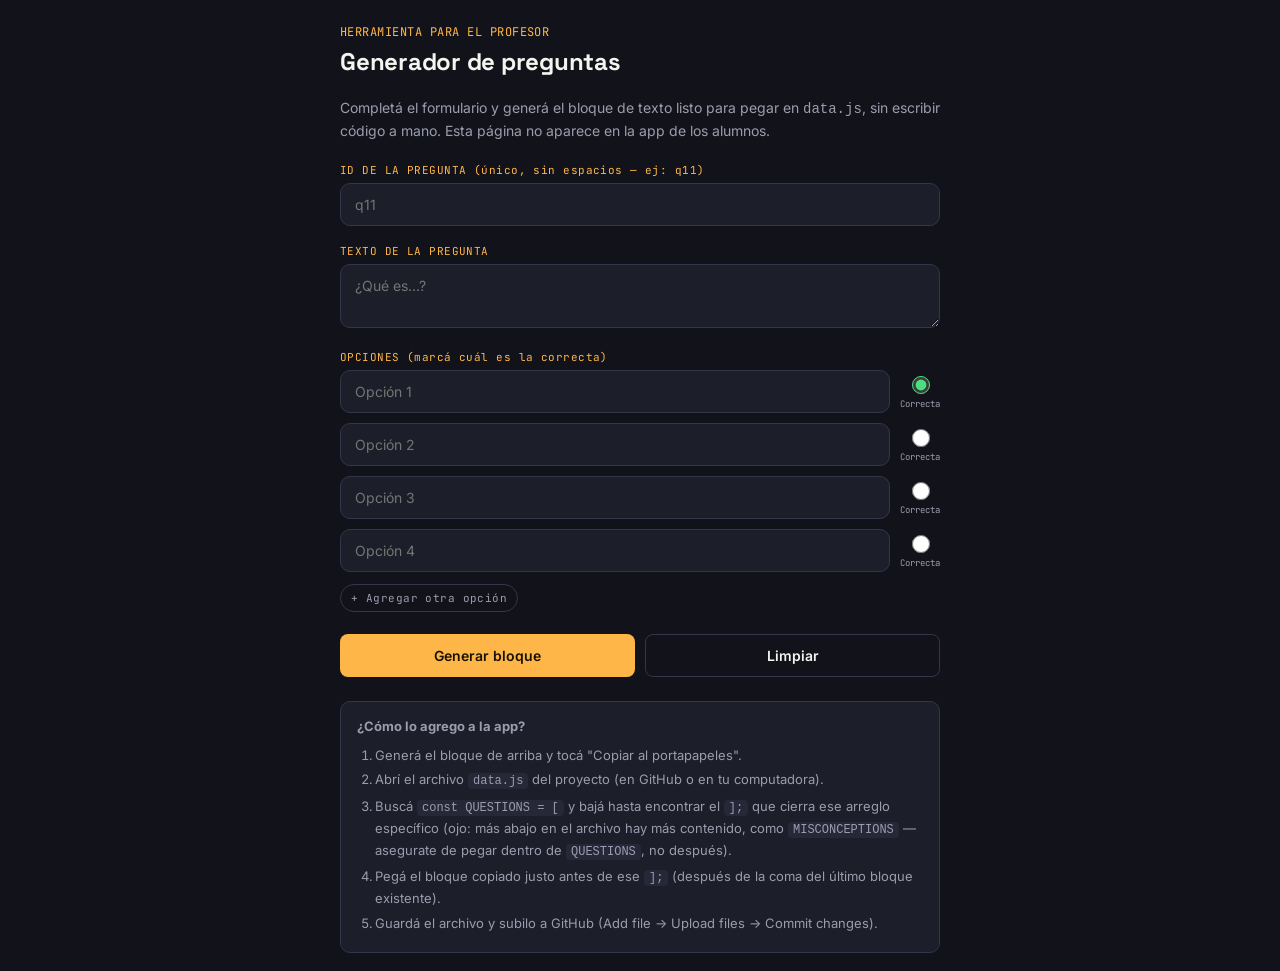
==== generador.html @ 53238120 "Add files via upload" ====
<!DOCTYPE html>
<html lang="es">
<head>
<meta charset="UTF-8" />
<meta name="viewport" content="width=device-width, initial-scale=1.0, viewport-fit=cover" />
<title>Generador de preguntas — Integración de Sistemas</title>
<meta name="robots" content="noindex, nofollow" />

<link rel="preconnect" href="https://fonts.googleapis.com" />
<link rel="preconnect" href="https://fonts.gstatic.com" crossorigin />
<link href="https://fonts.googleapis.com/css2?family=Space+Grotesk:wght@500;700&family=Inter:wght@400;500;600&family=JetBrains+Mono:wght@500;700&display=swap" rel="stylesheet" />
<link rel="stylesheet" href="style.css" />

<style>
  /* Estilos propios de esta herramienta (no afectan a la app de alumnos) */
  .gen-shell {
    max-width: 640px;
    margin: 0 auto;
    min-height: 100vh;
    padding: 24px 20px calc(24px + env(safe-area-inset-bottom));
  }

  .gen-field {
    margin-bottom: 18px;
  }

  .gen-label {
    display: block;
    font-family: var(--font-mono);
    font-size: 11px;
    color: var(--amber);
    letter-spacing: 0.04em;
    margin-bottom: 6px;
  }

  .gen-input,
  .gen-textarea {
    width: 100%;
    background: var(--surface);
    border: 1px solid var(--line);
    border-radius: 10px;
    color: var(--text);
    font-family: var(--font-body);
    font-size: 14px;
    padding: 12px 14px;
  }

  .gen-textarea {
    min-height: 64px;
    resize: vertical;
  }

  .gen-input:focus,
  .gen-textarea:focus {
    outline: 2px solid var(--amber);
    outline-offset: 1px;
  }

  .gen-option-row {
    display: flex;
    align-items: center;
    gap: 10px;
    margin-bottom: 10px;
  }

  .gen-option-row .gen-input { flex: 1; margin: 0; }

  .gen-correct-label {
    display: flex;
    flex-direction: column;
    align-items: center;
    gap: 4px;
    flex-shrink: 0;
    font-family: var(--font-mono);
    font-size: 9px;
    color: var(--muted);
    cursor: pointer;
  }

  .gen-correct-label input { accent-color: var(--green); width: 18px; height: 18px; }

  .gen-actions {
    display: flex;
    gap: 10px;
    margin: 22px 0;
  }

  .gen-actions .btn { flex: 1; }

  .gen-output-wrap {
    display: none;
    margin-top: 8px;
  }

  .gen-output-wrap.visible { display: block; }

  .gen-output {
    width: 100%;
    min-height: 220px;
    background: var(--surface);
    border: 1px solid var(--amber);
    border-radius: 10px;
    color: var(--text);
    font-family: var(--font-mono);
    font-size: 12.5px;
    line-height: 1.6;
    padding: 14px;
    white-space: pre;
    overflow-x: auto;
  }

  .gen-copy-btn {
    margin-top: 10px;
    width: 100%;
  }

  .gen-error {
    color: var(--red);
    font-size: 12.5px;
    margin: -10px 0 16px;
    display: none;
  }

  .gen-error.visible { display: block; }

  .gen-instructions {
    background: var(--surface);
    border: 1px solid var(--line);
    border-radius: 10px;
    padding: 14px 16px;
    margin-top: 24px;
    font-size: 13px;
    color: var(--muted);
    line-height: 1.6;
  }

  .gen-instructions ol { margin: 8px 0 0; padding-left: 18px; }
  .gen-instructions li { margin-bottom: 4px; }
  .gen-instructions code {
    background: var(--surface-2);
    padding: 1px 5px;
    border-radius: 4px;
    font-size: 12px;
  }
</style>
</head>
<body>

<div class="gen-shell">
  <p class="panel__eyebrow mono">HERRAMIENTA PARA EL PROFESOR</p>
  <h1 class="panel__title">Generador de preguntas</h1>
  <p class="panel__lead panel__lead--left">
    Completá el formulario y generá el bloque de texto listo para pegar en <code>data.js</code>, sin escribir código a mano. Esta página no aparece en la app de los alumnos.
  </p>

  <form id="question-form">
    <div class="gen-field">
      <label class="gen-label" for="q-id">ID DE LA PREGUNTA (único, sin espacios — ej: q11)</label>
      <input class="gen-input" id="q-id" type="text" placeholder="q11" autocomplete="off" />
    </div>

    <div class="gen-field">
      <label class="gen-label" for="q-text">TEXTO DE LA PREGUNTA</label>
      <textarea class="gen-textarea" id="q-text" placeholder="¿Qué es...?"></textarea>
    </div>

    <div class="gen-field">
      <label class="gen-label">OPCIONES (marcá cuál es la correcta)</label>
      <div id="options-container">
        <div class="gen-option-row">
          <input class="gen-input" type="text" placeholder="Opción 1" data-option />
          <label class="gen-correct-label"><input type="radio" name="correct" value="0" checked />Correcta</label>
        </div>
        <div class="gen-option-row">
          <input class="gen-input" type="text" placeholder="Opción 2" data-option />
          <label class="gen-correct-label"><input type="radio" name="correct" value="1" />Correcta</label>
        </div>
        <div class="gen-option-row">
          <input class="gen-input" type="text" placeholder="Opción 3" data-option />
          <label class="gen-correct-label"><input type="radio" name="correct" value="2" />Correcta</label>
        </div>
        <div class="gen-option-row">
          <input class="gen-input" type="text" placeholder="Opción 4" data-option />
          <label class="gen-correct-label"><input type="radio" name="correct" value="3" />Correcta</label>
        </div>
      </div>
      <button type="button" id="btn-add-option" class="btn-toggle-all mono">+ Agregar otra opción</button>
    </div>

    <p class="gen-error" id="gen-error"></p>

    <div class="gen-actions">
      <button type="button" id="btn-generate" class="btn btn--primary">Generar bloque</button>
      <button type="button" id="btn-clear" class="btn btn--ghost">Limpiar</button>
    </div>
  </form>

  <div class="gen-output-wrap" id="output-wrap">
    <label class="gen-label">BLOQUE GENERADO — copialo y pegalo en data.js</label>
    <pre class="gen-output" id="gen-output"></pre>
    <button type="button" id="btn-copy" class="btn btn--primary gen-copy-btn">📋 Copiar al portapapeles</button>
  </div>

  <div class="gen-instructions">
    <strong>¿Cómo lo agrego a la app?</strong>
    <ol>
      <li>Generá el bloque de arriba y tocá "Copiar al portapapeles".</li>
      <li>Abrí el archivo <code>data.js</code> del proyecto (en GitHub o en tu computadora).</li>
      <li>Buscá <code>const QUESTIONS = [</code> y bajá hasta encontrar el <code>];</code> que cierra ese arreglo específico (ojo: más abajo en el archivo hay más contenido, como <code>MISCONCEPTIONS</code> — asegurate de pegar dentro de <code>QUESTIONS</code>, no después).</li>
      <li>Pegá el bloque copiado justo antes de ese <code>];</code> (después de la coma del último bloque existente).</li>
      <li>Guardá el archivo y subilo a GitHub (Add file → Upload files → Commit changes).</li>
    </ol>
  </div>
</div>

<script>
(() => {
  const idInput = document.getElementById('q-id');
  const textInput = document.getElementById('q-text');
  const optionsContainer = document.getElementById('options-container');
  const btnAddOption = document.getElementById('btn-add-option');
  const btnGenerate = document.getElementById('btn-generate');
  const btnClear = document.getElementById('btn-clear');
  const btnCopy = document.getElementById('btn-copy');
  const errorEl = document.getElementById('gen-error');
  const outputWrap = document.getElementById('output-wrap');
  const outputEl = document.getElementById('gen-output');

  const MAX_OPTIONS = 6;

  function escapeForJs(str) {
    return str.replace(/\\/g, '\\\\').replace(/'/g, "\\'");
  }

  function slugifyId(str) {
    return str
      .trim()
      .toLowerCase()
      .replace(/[^a-z0-9]+/g, '-')
      .replace(/(^-|-$)/g, '');
  }

  function addOptionRow() {
    const rows = optionsContainer.querySelectorAll('.gen-option-row');
    if (rows.length >= MAX_OPTIONS) return;
    const index = rows.length;
    const row = document.createElement('div');
    row.className = 'gen-option-row';
    row.innerHTML = `
      <input class="gen-input" type="text" placeholder="Opción ${index + 1}" data-option />
      <label class="gen-correct-label"><input type="radio" name="correct" value="${index}" />Correcta</label>
    `;
    optionsContainer.appendChild(row);
    if (optionsContainer.querySelectorAll('.gen-option-row').length >= MAX_OPTIONS) {
      btnAddOption.disabled = true;
      btnAddOption.textContent = 'Máximo de opciones alcanzado';
    }
  }

  btnAddOption.addEventListener('click', addOptionRow);

  function showError(msg) {
    errorEl.textContent = msg;
    errorEl.classList.add('visible');
    outputWrap.classList.remove('visible');
  }

  function clearError() {
    errorEl.classList.remove('visible');
  }

  function generate() {
    clearError();

    const rawId = idInput.value.trim();
    const text = textInput.value.trim();
    const optionInputs = [...optionsContainer.querySelectorAll('[data-option]')];
    const options = optionInputs.map((el) => el.value.trim());
    const correctRadio = optionsContainer.querySelector('input[name="correct"]:checked');

    if (!rawId) {
      showError('Falta el ID de la pregunta (ej: q11).');
      return;
    }
    if (!/^[a-zA-Z0-9_-]+$/.test(rawId)) {
      showError('El ID solo puede tener letras, números, guiones y guiones bajos, sin espacios.');
      return;
    }
    if (!text) {
      showError('Falta el texto de la pregunta.');
      return;
    }
    if (options.some((o) => !o)) {
      showError('Completá el texto de todas las opciones (o borrá las que no vayas a usar).');
      return;
    }
    if (options.length < 2) {
      showError('Necesitás al menos 2 opciones.');
      return;
    }
    if (!correctRadio) {
      showError('Marcá cuál opción es la correcta.');
      return;
    }

    const correctIndex = parseInt(correctRadio.value, 10);
    const id = slugifyId(rawId) || rawId;

    const optionsBlock = options.map((o) => `      '${escapeForJs(o)}',`).join('\n');

    const block =
      `  {\n` +
      `    id: '${escapeForJs(id)}',\n` +
      `    text: '${escapeForJs(text)}',\n` +
      `    options: [\n${optionsBlock}\n    ],\n` +
      `    correctIndex: ${correctIndex},\n` +
      `  },`;

    outputEl.textContent = block;
    outputWrap.classList.add('visible');
    if (outputWrap.scrollIntoView) outputWrap.scrollIntoView({ block: 'nearest', behavior: 'smooth' });
  }

  btnGenerate.addEventListener('click', generate);

  btnClear.addEventListener('click', () => {
    idInput.value = '';
    textInput.value = '';
    optionsContainer.querySelectorAll('[data-option]').forEach((el) => (el.value = ''));
    const firstRadio = optionsContainer.querySelector('input[name="correct"]');
    if (firstRadio) firstRadio.checked = true;
    clearError();
    outputWrap.classList.remove('visible');
    idInput.focus();
  });

  btnCopy.addEventListener('click', async () => {
    try {
      await navigator.clipboard.writeText(outputEl.textContent);
      btnCopy.textContent = '✅ ¡Copiado!';
    } catch (e) {
      // Si el navegador bloquea el portapapeles, seleccionamos el texto para copiar manual
      const range = document.createRange();
      range.selectNodeContents(outputEl);
      const sel = window.getSelection();
      sel.removeAllRanges();
      sel.addRange(range);
      btnCopy.textContent = '⚠️ Seleccioná y copiá con Ctrl+C';
    }
    setTimeout(() => {
      btnCopy.textContent = '📋 Copiar al portapapeles';
    }, 2200);
  });
})();
</script>
</body>
</html>
---- style.css ----
:root {
  --bg: #12131A;
  --surface: #1C1E29;
  --surface-2: #262838;
  --line: #33354A;
  --text: #F5F5F0;
  --muted: #9B9DAE;
  --amber: #FFB648;
  --green: #4ADE80;
  --red: #F87171;
  --teal: #5EEAD4;

  --font-scale: 1;

  --font-display: 'Space Grotesk', sans-serif;
  --font-body: 'Inter', sans-serif;
  --font-mono: 'JetBrains Mono', monospace;
}

/* Tema claro */
[data-theme="light"] {
  --bg: #FAFAF7;
  --surface: #FFFFFF;
  --surface-2: #F0F0EC;
  --line: #DBDBD4;
  --text: #1A1B22;
  --muted: #64656F;
  --amber: #B4530A;
  --green: #157F3C;
  --red: #C42A2A;
  --teal: #0C7A6E;
}

/* Alto contraste: negro/blanco puros + acentos muy saturados, pensado para
   máxima legibilidad (WCAG AAA). Se sacrifica la jerarquía sutil de grises
   a favor del contraste. */
[data-theme="contrast"] {
  --bg: #000000;
  --surface: #000000;
  --surface-2: #1A1A1A;
  --line: #FFFFFF;
  --text: #FFFFFF;
  --muted: #FFFFFF;
  --amber: #FFD60A;
  --green: #3CFF3C;
  --red: #FF3B3B;
  --teal: #00F0FF;
}

* { box-sizing: border-box; }

html, body {
  margin: 0;
  padding: 0;
  background: var(--bg);
  color: var(--text);
  font-family: var(--font-body);
  height: 100%;
}

.mono { font-family: var(--font-mono); letter-spacing: 0.04em; }

.app-shell {
  max-width: 560px;
  margin: 0 auto;
  min-height: 100vh;
  display: flex;
  flex-direction: column;
}

.topbar {
  display: flex;
  align-items: center;
  justify-content: space-between;
  gap: 8px;
  padding: 20px 20px 12px;
}

.topbar__brand {
  display: flex;
  align-items: center;
  gap: 8px;
}

.topbar__mark { color: var(--amber); font-size: calc(14px * var(--font-scale, 1)); }

.topbar__actions {
  display: flex;
  align-items: center;
  gap: 6px;
}

/* Buscador global */
.search-overlay {
  position: fixed;
  inset: 0;
  z-index: 100;
  background: var(--bg);
  display: flex;
  flex-direction: column;
  padding: 20px 20px calc(20px + env(safe-area-inset-bottom));
}

.search-overlay[hidden] { display: none; }

.search-overlay__header {
  display: flex;
  align-items: center;
  gap: 10px;
  margin-bottom: 18px;
  flex-shrink: 0;
}

.search-overlay__header .search {
  flex: 1;
  margin-bottom: 0;
}

.search-results {
  flex: 1;
  overflow-y: auto;
  display: flex;
  flex-direction: column;
  gap: 20px;
}

.search-group__label {
  color: var(--amber);
  font-size: 11px;
  margin: 0 0 8px;
}

.search-result {
  display: block;
  width: 100%;
  text-align: left;
  background: var(--surface);
  border: 1px solid var(--line);
  border-radius: 10px;
  padding: 12px 14px;
  cursor: pointer;
  margin-bottom: 8px;
  font-family: var(--font-body);
}

.search-result:hover {
  border-color: var(--amber);
}

.search-result__title {
  font-weight: 700;
  font-size: 14px;
  color: var(--text);
  margin: 0 0 4px;
}

.search-result__snippet {
  color: var(--muted);
  font-size: 12.5px;
  line-height: 1.5;
  margin: 0;
}

.search-empty,
.search-hint {
  color: var(--muted);
  text-align: center;
  padding: 40px 0;
  font-size: 13px;
}

.icon-btn {
  flex-shrink: 0;
  background: transparent;
  border: 1px solid var(--line);
  color: var(--muted);
  font-family: var(--font-body);
  font-weight: 700;
  font-size: 12px;
  padding: 6px 10px;
  border-radius: 999px;
  cursor: pointer;
}

.icon-btn:hover,
.icon-btn[aria-expanded="true"] {
  border-color: var(--amber);
  color: var(--amber);
}

.settings-panel {
  display: flex;
  flex-wrap: wrap;
  gap: 6px;
  padding: 0 20px 14px;
}

.settings-panel__btn {
  flex: 1;
  min-width: 70px;
  background: var(--surface);
  border: 1px solid var(--line);
  color: var(--muted);
  font-family: var(--font-body);
  font-weight: 600;
  font-size: 12px;
  padding: 8px 6px;
  border-radius: 8px;
  cursor: pointer;
}

.settings-panel__btn[aria-pressed="true"] {
  background: var(--amber);
  border-color: var(--amber);
  color: #1A1200;
}

.topbar__title {
  font-family: var(--font-display);
  font-weight: 700;
  font-size: calc(15px * var(--font-scale, 1));
  letter-spacing: -0.01em;
}

.view {
  flex: 1;
  overflow-y: auto;
  padding: 4px 20px 20px;
}

.panel { animation: rise 0.2s ease; }

@keyframes rise {
  from { opacity: 0; transform: translateY(6px); }
  to { opacity: 1; transform: translateY(0); }
}

.panel--center { text-align: center; padding-top: 12vh; }

.panel__row {
  display: flex;
  align-items: flex-start;
  justify-content: space-between;
  gap: 12px;
}

.btn-toggle-all {
  flex-shrink: 0;
  background: transparent;
  border: 1px solid var(--line);
  color: var(--muted);
  font-size: calc(11px * var(--font-scale, 1));
  padding: 6px 10px;
  border-radius: 999px;
  cursor: pointer;
  margin-top: 2px;
}

.btn-toggle-all:hover {
  border-color: var(--amber);
  color: var(--amber);
}

.btn-print {
  display: inline-flex;
  align-items: center;
  gap: 6px;
  background: transparent;
  border: 1px solid var(--line);
  color: var(--muted);
  font-size: calc(11px * var(--font-scale, 1));
  padding: 8px 14px;
  border-radius: 999px;
  cursor: pointer;
  margin: -8px 0 18px;
}

.btn-print:hover {
  border-color: var(--amber);
  color: var(--amber);
}

.best-score {
  color: var(--muted);
  font-size: calc(12px * var(--font-scale, 1));
  margin: -12px 0 20px;
}

.best-score strong {
  color: var(--amber);
}

/* Pregunta del día */
.daily {
  background: var(--surface);
  border: 1px solid var(--amber);
  border-radius: 12px;
  padding: 16px;
  margin-bottom: 18px;
}

.daily__eyebrow {
  color: var(--amber);
  font-size: calc(11px * var(--font-scale, 1));
  margin: 0 0 10px;
}

.daily__text {
  font-family: var(--font-display);
  font-weight: 700;
  font-size: calc(16px * var(--font-scale, 1));
  line-height: 1.4;
  margin: 0 0 14px;
}

.daily__options {
  margin: 0;
}

.daily__options .option {
  padding: 10px 14px;
  font-size: calc(13.5px * var(--font-scale, 1));
}

.daily__feedback {
  margin: 12px 0 0;
  font-size: calc(11.5px * var(--font-scale, 1));
}

.daily__feedback.is-correct { color: var(--green); }
.daily__feedback.is-incorrect { color: var(--red); }

.option--disabled {
  cursor: default;
}

.option--correct {
  border-color: var(--green) !important;
}

.option--correct .option__bubble {
  border-color: var(--green) !important;
  background: var(--green) !important;
}

.option--incorrect {
  border-color: var(--red) !important;
}

.option--incorrect .option__bubble {
  border-color: var(--red) !important;
  background: var(--red) !important;
}

mark {
  background: rgba(255, 182, 72, 0.28);
  color: inherit;
  border-radius: 3px;
  padding: 0 1px;
}

.panel__eyebrow {
  color: var(--amber);
  font-size: calc(12px * var(--font-scale, 1));
  margin: 0 0 6px;
}

.panel__title {
  font-family: var(--font-display);
  font-weight: 700;
  font-size: calc(24px * var(--font-scale, 1));
  margin: 0 0 20px;
  letter-spacing: -0.01em;
}

.panel__title:focus {
  outline: none;
}

.panel__lead {
  color: var(--muted);
  font-size: calc(14px * var(--font-scale, 1));
  line-height: 1.6;
  max-width: 40ch;
  margin: 0 auto 24px;
}

.panel__lead--left {
  text-align: left;
  max-width: none;
  margin: 0 0 20px;
}

/* Acordeón (apuntes y casos) */
.accordion {
  list-style: none;
  margin: 0;
  padding: 0;
  display: flex;
  flex-direction: column;
  gap: 8px;
}

.accordion__item {
  background: var(--surface);
  border: 1px solid var(--line);
  border-radius: 10px;
  overflow: hidden;
}

.notes-progress {
  color: var(--muted);
  font-size: calc(12px * var(--font-scale, 1));
  margin: -12px 0 16px;
}

.section-divider {
  border-top: 1px solid var(--line);
  margin: 28px 0 20px;
}

.section-title {
  font-family: var(--font-display);
  font-weight: 700;
  font-size: calc(18px * var(--font-scale, 1));
  margin: 0 0 10px;
  color: var(--text);
  letter-spacing: -0.01em;
}

.accordion__toggle {
  flex: 1;
  display: flex;
  align-items: center;
  justify-content: space-between;
  gap: 12px;
  background: transparent;
  border: none;
  color: inherit;
  font: inherit;
  text-align: left;
  padding: 0;
  cursor: pointer;
  min-width: 0;
}

.note-check {
  flex-shrink: 0;
  width: 22px;
  height: 22px;
  border-radius: 6px;
  border: 2px solid var(--muted);
  background: transparent;
  cursor: pointer;
  display: flex;
  align-items: center;
  justify-content: center;
  padding: 0;
  color: transparent;
  font-size: calc(13px * var(--font-scale, 1));
  line-height: 1;
}

.note-check:hover {
  border-color: var(--amber);
}

.note-check[aria-checked="true"] {
  background: var(--green);
  border-color: var(--green);
  color: var(--bg);
}

.note-check[aria-checked="true"]::before {
  content: '✓';
}

.accordion__item--read .accordion__title {
  color: var(--muted);
}

.accordion__head {
  width: 100%;
  display: flex;
  align-items: center;
  justify-content: space-between;
  gap: 12px;
  background: transparent;
  border: none;
  color: var(--text);
  font-family: var(--font-body);
  font-weight: 600;
  font-size: calc(14.5px * var(--font-scale, 1));
  text-align: left;
  padding: 14px 16px;
  cursor: pointer;
}

.accordion__chevron {
  color: var(--muted);
  transition: transform 0.18s ease;
  flex-shrink: 0;
}

.accordion__head[aria-expanded="true"] .accordion__chevron {
  transform: rotate(180deg);
  color: var(--amber);
}

.accordion__body {
  padding: 0 16px 16px;
  color: var(--text);
  font-size: calc(14px * var(--font-scale, 1));
  line-height: 1.6;
}

.accordion__body p { margin: 0; }

.note-resource {
  display: inline-flex;
  align-items: center;
  gap: 6px;
  margin-top: 14px;
  padding: 8px 14px;
  background: var(--surface-2);
  border: 1px solid var(--line);
  border-radius: 999px;
  color: var(--amber);
  font-size: 12px;
  font-weight: 600;
  text-decoration: none;
}

.note-resource:hover {
  border-color: var(--amber);
}

.case__scenario {
  margin: 0 0 14px;
}

.case__label {
  color: var(--amber);
  font-size: calc(11px * var(--font-scale, 1));
  margin: 0 0 8px;
}

.case__questions {
  margin: 0;
  padding-left: 18px;
  display: flex;
  flex-direction: column;
  gap: 8px;
}

.case__questions li {
  line-height: 1.55;
}

.weekly-case {
  background: var(--surface);
  border: 1px solid var(--amber);
  border-radius: 12px;
  padding: 18px 16px;
  margin-bottom: 20px;
}

.weekly-case__eyebrow {
  color: var(--amber);
  font-size: calc(11px * var(--font-scale, 1));
  margin: 0 0 8px;
}

.weekly-case__title {
  font-family: var(--font-display);
  font-weight: 700;
  font-size: calc(17px * var(--font-scale, 1));
  margin: 0 0 12px;
  letter-spacing: -0.01em;
}

.weekly-case__scenario {
  margin: 0 0 14px;
  color: var(--text);
  font-size: calc(14px * var(--font-scale, 1));
  line-height: 1.6;
}

.case__answer-toggle {
  display: inline-flex;
  align-items: center;
  gap: 6px;
  background: transparent;
  border: 1px dashed var(--line);
  color: var(--amber);
  font-size: calc(11.5px * var(--font-scale, 1));
  padding: 8px 14px;
  border-radius: 999px;
  cursor: pointer;
  margin-top: 16px;
}

.case__answer-toggle:hover {
  border-color: var(--amber);
}

.case__answer {
  margin-top: 14px;
  padding: 14px 16px;
  background: var(--surface-2);
  border-left: 3px solid var(--amber);
  border-radius: 0 8px 8px 0;
}

.case__answer-text {
  margin: 0;
  color: var(--text);
  line-height: 1.6;
}

.case__label--teacher {
  color: var(--teal);
}

.case__tips {
  margin-top: 14px;
  padding: 14px 16px;
  background: var(--surface-2);
  border-left: 3px solid var(--teal);
  border-radius: 0 8px 8px 0;
}

.case__tips-list {
  margin: 0;
  padding-left: 18px;
  display: flex;
  flex-direction: column;
  gap: 8px;
  color: var(--text);
  font-size: calc(13.5px * var(--font-scale, 1));
  line-height: 1.55;
}

/* Glosario */
.mode-toggle {
  display: flex;
  gap: 6px;
  background: var(--surface);
  border: 1px solid var(--line);
  border-radius: 999px;
  padding: 4px;
  margin-bottom: 18px;
}

.mode-toggle__btn {
  flex: 1;
  background: transparent;
  border: none;
  color: var(--muted);
  font-family: var(--font-body);
  font-weight: 600;
  font-size: calc(13px * var(--font-scale, 1));
  padding: 8px 12px;
  border-radius: 999px;
  cursor: pointer;
}

.mode-toggle__btn[aria-selected="true"] {
  background: var(--amber);
  color: #1A1200;
}

/* Tarjetas de repaso (flashcards) */
.flash {
  display: flex;
  flex-direction: column;
  align-items: center;
}

.flash__counter {
  color: var(--muted);
  font-size: calc(12px * var(--font-scale, 1));
  margin: 0 0 14px;
}

.flash-card {
  width: 100%;
  height: 260px;
  perspective: 1200px;
  cursor: pointer;
  margin-bottom: 20px;
}

.flash-card:focus-visible .flash-card__inner {
  outline: 2px solid var(--amber);
  outline-offset: 3px;
}

.flash-card__inner {
  position: relative;
  width: 100%;
  height: 100%;
  border-radius: 16px;
  transition: transform 0.5s;
  transform-style: preserve-3d;
}

.flash-card.is-flipped .flash-card__inner {
  transform: rotateY(180deg);
}

.flash-card__face {
  position: absolute;
  inset: 0;
  display: flex;
  flex-direction: column;
  align-items: center;
  justify-content: center;
  text-align: center;
  padding: 24px;
  border-radius: 16px;
  background: var(--surface);
  border: 1px solid var(--line);
  backface-visibility: hidden;
}

.flash-card__face--back {
  transform: rotateY(180deg);
  background: var(--surface-2);
  border-color: var(--amber);
}

.flash-card__eyebrow {
  color: var(--amber);
  font-size: calc(11px * var(--font-scale, 1));
  margin: 0 0 14px;
}

.flash-card__term {
  font-family: var(--font-display);
  font-weight: 700;
  font-size: calc(22px * var(--font-scale, 1));
  color: var(--text);
  margin: 0;
  line-height: 1.3;
}

.flash-card__def {
  font-size: calc(15px * var(--font-scale, 1));
  color: var(--text);
  line-height: 1.55;
  margin: 0;
}

.flash-card__hint {
  color: var(--muted);
  font-size: calc(10.5px * var(--font-scale, 1));
  margin: 18px 0 0;
}

.flash-nav {
  display: flex;
  align-items: center;
  gap: 8px;
  width: 100%;
}

.flash-nav .btn {
  flex: 1;
}

.search {
  width: 100%;
  background: var(--surface);
  border: 1px solid var(--line);
  border-radius: 10px;
  color: var(--text);
  font-family: var(--font-body);
  font-size: calc(14px * var(--font-scale, 1));
  padding: 12px 14px;
  margin-bottom: 16px;
}

.search:focus-visible {
  outline: 2px solid var(--amber);
  outline-offset: 1px;
}

.search::placeholder { color: var(--muted); }

.glossary-list {
  list-style: none;
  margin: 0;
  padding: 0;
  display: flex;
  flex-direction: column;
  gap: 10px;
}

.glossary-item {
  background: var(--surface);
  border: 1px solid var(--line);
  border-radius: 10px;
  padding: 12px 16px;
}

.glossary-item__term {
  font-family: var(--font-display);
  font-weight: 700;
  color: var(--amber);
  font-size: calc(14px * var(--font-scale, 1));
  margin: 0 0 4px;
}

.glossary-item__def {
  color: var(--text);
  font-size: calc(13.5px * var(--font-scale, 1));
  line-height: 1.55;
  margin: 0;
}

.glossary-empty {
  color: var(--muted);
  font-size: calc(13.5px * var(--font-scale, 1));
  text-align: center;
  padding: 24px 0;
}

/* Cuestionario */
.quiz-mode-buttons {
  display: flex;
  flex-direction: column;
  gap: 10px;
  margin-bottom: 16px;
}

.quiz-mode-hint {
  color: var(--muted);
  font-size: calc(11px * var(--font-scale, 1));
  line-height: 1.6;
}

.question__meta {
  display: flex;
  align-items: baseline;
  justify-content: space-between;
  gap: 12px;
  margin-bottom: 10px;
}

.quiz-timer {
  color: var(--muted);
  font-size: calc(13px * var(--font-scale, 1));
  font-weight: 700;
}

.quiz-timer--warning {
  color: var(--red);
  animation: pulse 1s ease-in-out infinite;
}

@keyframes pulse {
  0%, 100% { opacity: 1; }
  50% { opacity: 0.5; }
}

.track {
  height: 3px;
  background: var(--surface-2);
  border-radius: 999px;
  overflow: hidden;
  margin-bottom: 20px;
}

.track__fill {
  height: 100%;
  width: 0%;
  background: var(--amber);
}

.question__eyebrow {
  color: var(--amber);
  font-size: calc(12px * var(--font-scale, 1));
  margin: 0;
}

.question__text {
  font-family: var(--font-display);
  font-weight: 700;
  font-size: calc(20px * var(--font-scale, 1));
  line-height: 1.35;
  margin: 0 0 24px;
  letter-spacing: -0.01em;
}

.options {
  list-style: none;
  margin: 0 0 24px;
  padding: 0;
  display: flex;
  flex-direction: column;
  gap: 10px;
}

.option {
  display: flex;
  align-items: center;
  gap: 14px;
  padding: 14px 16px;
  background: var(--surface);
  border: 1px solid var(--line);
  border-radius: 10px;
  cursor: pointer;
  font-size: calc(14.5px * var(--font-scale, 1));
}

.option:hover { border-color: var(--amber); }
.option:focus-visible { outline: 2px solid var(--amber); outline-offset: 2px; }

.option__bubble {
  flex-shrink: 0;
  width: 18px;
  height: 18px;
  border-radius: 50%;
  border: 2px solid var(--muted);
  position: relative;
}

.option[aria-selected="true"] {
  border-color: var(--amber);
  background: var(--surface-2);
}

.option[aria-selected="true"] .option__bubble {
  border-color: var(--amber);
  background: var(--amber);
}

.option[aria-selected="true"] .option__bubble::after {
  content: '';
  position: absolute;
  inset: 4px;
  border-radius: 50%;
  background: var(--bg);
}

.question__nav {
  display: flex;
  justify-content: space-between;
  gap: 12px;
}

.btn {
  font-family: var(--font-body);
  font-weight: 600;
  font-size: calc(14px * var(--font-scale, 1));
  padding: 12px 20px;
  border-radius: 8px;
  border: 1px solid transparent;
  cursor: pointer;
}

.btn:disabled { opacity: 0.35; cursor: not-allowed; }

.btn--primary { background: var(--amber); color: #1A1200; }
.btn--primary:hover:not(:disabled) { filter: brightness(1.08); }

.btn--ghost {
  background: transparent;
  border-color: var(--line);
  color: var(--text);
}
.btn--ghost:hover:not(:disabled) { border-color: var(--muted); }

.result { text-align: center; padding-top: 20px; }

.result__eyebrow { color: var(--amber); font-size: calc(12px * var(--font-scale, 1)); margin: 0 0 12px; }

.result__timeout {
  color: var(--red);
  font-size: calc(12px * var(--font-scale, 1));
  margin: 0 0 16px;
}

.result__score {
  font-family: var(--font-display);
  font-weight: 700;
  margin: 0;
  line-height: 1;
}

.result__score-num { font-size: calc(56px * var(--font-scale, 1)); color: var(--text); }
.result__score-den { font-size: calc(24px * var(--font-scale, 1)); color: var(--muted); }

.result__pct { color: var(--muted); margin: 8px 0 24px; font-size: calc(13px * var(--font-scale, 1)); }

.result__list {
  list-style: none;
  margin: 0 0 24px;
  padding: 0;
  text-align: left;
  display: flex;
  flex-direction: column;
  gap: 8px;
}

.result__list li {
  display: flex;
  align-items: flex-start;
  flex-direction: column;
  gap: 6px;
  padding: 10px 14px;
  background: var(--surface);
  border: 1px solid var(--line);
  border-radius: 8px;
  font-size: calc(13.5px * var(--font-scale, 1));
}

.result__list li .tag-row {
  display: flex;
  align-items: center;
  gap: 10px;
  width: 100%;
}

.result__list .tag {
  font-family: var(--font-mono);
  font-size: calc(11px * var(--font-scale, 1));
  font-weight: 700;
  padding: 2px 8px;
  border-radius: 999px;
}

.tag--ok { background: rgba(74, 222, 128, 0.15); color: var(--green); }
.tag--no { background: rgba(248, 113, 113, 0.15); color: var(--red); }

.review-answer {
  display: block;
  font-size: calc(12.5px * var(--font-scale, 1));
  color: var(--muted);
  margin-top: 2px;
}

.review-answer strong { color: var(--text); }
.review-answer .is-wrong { color: var(--red); }
.review-answer .is-right { color: var(--green); }

/* Barra de pestañas */
.tabbar {
  display: flex;
  border-top: 1px solid var(--line);
  background: var(--surface);
  padding-bottom: env(safe-area-inset-bottom);
}

.tab {
  flex: 1;
  display: flex;
  flex-direction: column;
  align-items: center;
  gap: 4px;
  background: transparent;
  border: none;
  color: var(--muted);
  font-family: var(--font-body);
  font-size: calc(11px * var(--font-scale, 1));
  padding: 10px 4px 8px;
  cursor: pointer;
}

.tab__icon { width: 20px; height: 20px; }

.tab[aria-current="page"] { color: var(--amber); }
.tab:focus-visible { outline: 2px solid var(--amber); outline-offset: -2px; }

/* ---------------------------------------------------------------------
   Impresión / Exportar a PDF
   Se usa la función nativa de "Imprimir" del navegador (permite elegir
   "Guardar como PDF" como destino), sin depender de ninguna librería ni
   de conexión a internet. Estas reglas ocultan la navegación y fuerzan
   a que el contenido colapsado se muestre completo al imprimir.
--------------------------------------------------------------------- */
@media print {
  .tabbar,
  .topbar,
  .btn-toggle-all,
  .btn-print,
  .mode-toggle,
  .search,
  .note-check,
  .accordion__chevron,
  .best-score,
  .daily,
  .weekly-case,
  .panel__lead {
    display: none !important;
  }

  html, body {
    background: #ffffff;
    color: #111111;
  }

  .app-shell {
    max-width: none;
    min-height: 0;
  }

  .view {
    overflow: visible;
    padding: 0;
  }

  .panel__eyebrow,
  .glossary-item__term {
    color: #7A5200;
  }

  .panel__title {
    color: #111111;
  }

  .accordion__item,
  .glossary-item {
    break-inside: avoid;
    background: #ffffff;
    border: 1px solid #cccccc;
    margin-bottom: 10px;
  }

  .accordion__head {
    padding: 8px 0;
  }

  .accordion__title {
    color: #111111 !important;
  }

  /* Forzar que el contenido colapsado se muestre igual al imprimir */
  .accordion__body[hidden] {
    display: block !important;
  }

  .accordion__body {
    color: #111111;
    padding: 0 0 10px;
  }

  .glossary-item__def {
    color: #111111;
  }

  .notes-progress {
    color: #555555;
  }

  .note-resource {
    color: #7A5200;
    border: none;
    background: none;
    padding: 0;
    display: block;
  }

  .note-resource::after {
    content: " (" attr(href) ")";
    color: #555555;
    font-weight: 400;
  }
}
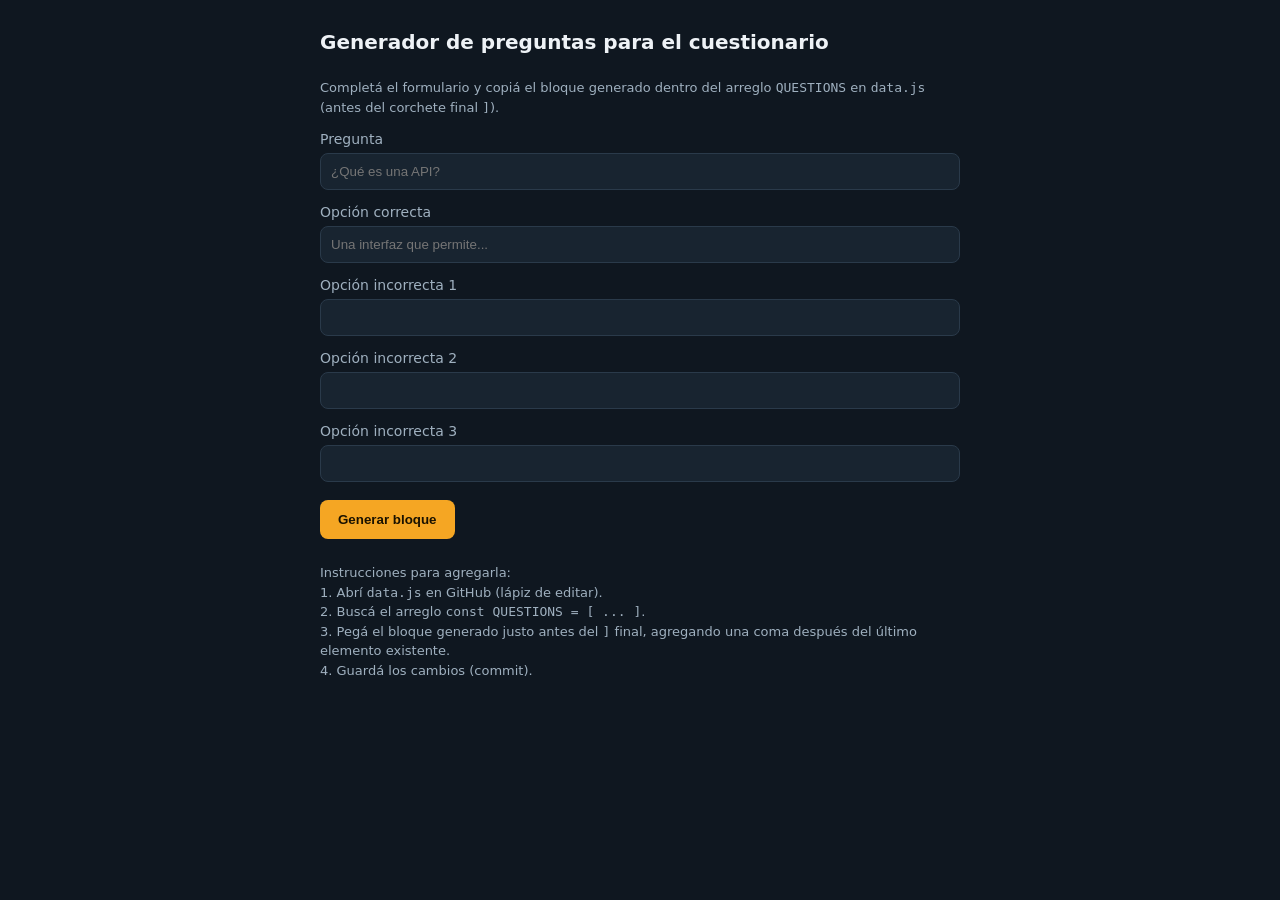
==== commit add1f25e: "Add files via upload" ====
--- a/generador.html
+++ b/generador.html
@@ -2,356 +2,93 @@
 <html lang="es">
 <head>
 <meta charset="UTF-8" />
-<meta name="viewport" content="width=device-width, initial-scale=1.0, viewport-fit=cover" />
-<title>Generador de preguntas — Integración de Sistemas</title>
+<meta name="viewport" content="width=device-width, initial-scale=1" />
 <meta name="robots" content="noindex, nofollow" />
-
-<link rel="preconnect" href="https://fonts.googleapis.com" />
-<link rel="preconnect" href="https://fonts.gstatic.com" crossorigin />
-<link href="https://fonts.googleapis.com/css2?family=Space+Grotesk:wght@500;700&family=Inter:wght@400;500;600&family=JetBrains+Mono:wght@500;700&display=swap" rel="stylesheet" />
-<link rel="stylesheet" href="style.css" />
-
+<title>Generador de preguntas · Integración de Sistemas</title>
 <style>
-  /* Estilos propios de esta herramienta (no afectan a la app de alumnos) */
-  .gen-shell {
-    max-width: 640px;
-    margin: 0 auto;
-    min-height: 100vh;
-    padding: 24px 20px calc(24px + env(safe-area-inset-bottom));
-  }
-
-  .gen-field {
-    margin-bottom: 18px;
-  }
-
-  .gen-label {
-    display: block;
-    font-family: var(--font-mono);
-    font-size: 11px;
-    color: var(--amber);
-    letter-spacing: 0.04em;
-    margin-bottom: 6px;
-  }
-
-  .gen-input,
-  .gen-textarea {
-    width: 100%;
-    background: var(--surface);
-    border: 1px solid var(--line);
-    border-radius: 10px;
-    color: var(--text);
-    font-family: var(--font-body);
-    font-size: 14px;
-    padding: 12px 14px;
-  }
-
-  .gen-textarea {
-    min-height: 64px;
-    resize: vertical;
-  }
-
-  .gen-input:focus,
-  .gen-textarea:focus {
-    outline: 2px solid var(--amber);
-    outline-offset: 1px;
-  }
-
-  .gen-option-row {
-    display: flex;
-    align-items: center;
-    gap: 10px;
-    margin-bottom: 10px;
-  }
-
-  .gen-option-row .gen-input { flex: 1; margin: 0; }
-
-  .gen-correct-label {
-    display: flex;
-    flex-direction: column;
-    align-items: center;
-    gap: 4px;
-    flex-shrink: 0;
-    font-family: var(--font-mono);
-    font-size: 9px;
-    color: var(--muted);
-    cursor: pointer;
-  }
-
-  .gen-correct-label input { accent-color: var(--green); width: 18px; height: 18px; }
-
-  .gen-actions {
-    display: flex;
-    gap: 10px;
-    margin: 22px 0;
-  }
-
-  .gen-actions .btn { flex: 1; }
-
-  .gen-output-wrap {
-    display: none;
-    margin-top: 8px;
-  }
-
-  .gen-output-wrap.visible { display: block; }
-
-  .gen-output {
-    width: 100%;
-    min-height: 220px;
-    background: var(--surface);
-    border: 1px solid var(--amber);
-    border-radius: 10px;
-    color: var(--text);
-    font-family: var(--font-mono);
-    font-size: 12.5px;
-    line-height: 1.6;
-    padding: 14px;
-    white-space: pre;
-    overflow-x: auto;
-  }
-
-  .gen-copy-btn {
-    margin-top: 10px;
-    width: 100%;
-  }
-
-  .gen-error {
-    color: var(--red);
-    font-size: 12.5px;
-    margin: -10px 0 16px;
-    display: none;
-  }
-
-  .gen-error.visible { display: block; }
-
-  .gen-instructions {
-    background: var(--surface);
-    border: 1px solid var(--line);
-    border-radius: 10px;
-    padding: 14px 16px;
-    margin-top: 24px;
-    font-size: 13px;
-    color: var(--muted);
-    line-height: 1.6;
-  }
-
-  .gen-instructions ol { margin: 8px 0 0; padding-left: 18px; }
-  .gen-instructions li { margin-bottom: 4px; }
-  .gen-instructions code {
-    background: var(--surface-2);
-    padding: 1px 5px;
-    border-radius: 4px;
-    font-size: 12px;
-  }
+  body { font-family: system-ui, sans-serif; max-width: 640px; margin: 30px auto; padding: 0 16px; background: #0f1720; color: #eef2f6; }
+  h1 { font-size: 20px; }
+  label { display: block; margin-top: 14px; font-size: 14px; color: #9fb0bf; }
+  input, textarea { width: 100%; padding: 10px; margin-top: 6px; border-radius: 8px; border: 1px solid #2a3a4a; background: #182430; color: #eef2f6; box-sizing: border-box; }
+  button { margin-top: 18px; padding: 12px 18px; border-radius: 8px; border: none; background: #f5a623; color: #1a1200; font-weight: 700; cursor: pointer; }
+  pre { background: #182430; padding: 14px; border-radius: 8px; white-space: pre-wrap; word-break: break-word; margin-top: 18px; border: 1px solid #2a3a4a; }
+  .hint { font-size: 13px; color: #9fb0bf; margin-top: 24px; line-height: 1.5; }
 </style>
 </head>
 <body>
+  <h1>Generador de preguntas para el cuestionario</h1>
+  <p class="hint">Completá el formulario y copiá el bloque generado dentro del arreglo <code>QUESTIONS</code> en <code>data.js</code> (antes del corchete final <code>]</code>).</p>
 
-<div class="gen-shell">
-  <p class="panel__eyebrow mono">HERRAMIENTA PARA EL PROFESOR</p>
-  <h1 class="panel__title">Generador de preguntas</h1>
-  <p class="panel__lead panel__lead--left">
-    Completá el formulario y generá el bloque de texto listo para pegar en <code>data.js</code>, sin escribir código a mano. Esta página no aparece en la app de los alumnos.
+  <label>Pregunta</label>
+  <input type="text" id="q" placeholder="¿Qué es una API?" />
+
+  <label>Opción correcta</label>
+  <input type="text" id="correct" placeholder="Una interfaz que permite..." />
+
+  <label>Opción incorrecta 1</label>
+  <input type="text" id="wrong1" />
+
+  <label>Opción incorrecta 2</label>
+  <input type="text" id="wrong2" />
+
+  <label>Opción incorrecta 3</label>
+  <input type="text" id="wrong3" />
+
+  <button id="btn-generate">Generar bloque</button>
+
+  <pre id="output" hidden></pre>
+  <button id="btn-copy" hidden>Copiar al portapapeles</button>
+
+  <p class="hint">
+    Instrucciones para agregarla:<br>
+    1. Abrí <code>data.js</code> en GitHub (lápiz de editar).<br>
+    2. Buscá el arreglo <code>const QUESTIONS = [ ... ]</code>.<br>
+    3. Pegá el bloque generado justo antes del <code>]</code> final, agregando una coma después del último elemento existente.<br>
+    4. Guardá los cambios (commit).
   </p>
 
-  <form id="question-form">
-    <div class="gen-field">
-      <label class="gen-label" for="q-id">ID DE LA PREGUNTA (único, sin espacios — ej: q11)</label>
-      <input class="gen-input" id="q-id" type="text" placeholder="q11" autocomplete="off" />
-    </div>
+  <script>
+    document.getElementById('btn-generate').addEventListener('click', function () {
+      const q = document.getElementById('q').value.trim();
+      const correct = document.getElementById('correct').value.trim();
+      const wrongs = [
+        document.getElementById('wrong1').value.trim(),
+        document.getElementById('wrong2').value.trim(),
+        document.getElementById('wrong3').value.trim()
+      ].filter(Boolean);
 
-    <div class="gen-field">
-      <label class="gen-label" for="q-text">TEXTO DE LA PREGUNTA</label>
-      <textarea class="gen-textarea" id="q-text" placeholder="¿Qué es...?"></textarea>
-    </div>
+      if (!q || !correct || wrongs.length < 1) {
+        alert('Completá al menos la pregunta, la respuesta correcta y una opción incorrecta.');
+        return;
+      }
 
-    <div class="gen-field">
-      <label class="gen-label">OPCIONES (marcá cuál es la correcta)</label>
-      <div id="options-container">
-        <div class="gen-option-row">
-          <input class="gen-input" type="text" placeholder="Opción 1" data-option />
-          <label class="gen-correct-label"><input type="radio" name="correct" value="0" checked />Correcta</label>
-        </div>
-        <div class="gen-option-row">
-          <input class="gen-input" type="text" placeholder="Opción 2" data-option />
-          <label class="gen-correct-label"><input type="radio" name="correct" value="1" />Correcta</label>
-        </div>
-        <div class="gen-option-row">
-          <input class="gen-input" type="text" placeholder="Opción 3" data-option />
-          <label class="gen-correct-label"><input type="radio" name="correct" value="2" />Correcta</label>
-        </div>
-        <div class="gen-option-row">
-          <input class="gen-input" type="text" placeholder="Opción 4" data-option />
-          <label class="gen-correct-label"><input type="radio" name="correct" value="3" />Correcta</label>
-        </div>
-      </div>
-      <button type="button" id="btn-add-option" class="btn-toggle-all mono">+ Agregar otra opción</button>
-    </div>
+      const options = [correct].concat(wrongs);
+      // mezclamos para no tener siempre la correcta primero en el código fuente
+      for (let i = options.length - 1; i > 0; i--) {
+        const j = Math.floor(Math.random() * (i + 1));
+        [options[i], options[j]] = [options[j], options[i]];
+      }
+      const correctIndex = options.indexOf(correct);
 
-    <p class="gen-error" id="gen-error"></p>
+      function esc(s) { return s.replace(/'/g, "\\'"); }
 
-    <div class="gen-actions">
-      <button type="button" id="btn-generate" class="btn btn--primary">Generar bloque</button>
-      <button type="button" id="btn-clear" class="btn btn--ghost">Limpiar</button>
-    </div>
-  </form>
+      const block =
+        "  { q: '" + esc(q) + "', options: [" +
+        options.map(function (o) { return "'" + esc(o) + "'"; }).join(', ') +
+        "], correct: " + correctIndex + " },";
 
-  <div class="gen-output-wrap" id="output-wrap">
-    <label class="gen-label">BLOQUE GENERADO — copialo y pegalo en data.js</label>
-    <pre class="gen-output" id="gen-output"></pre>
-    <button type="button" id="btn-copy" class="btn btn--primary gen-copy-btn">📋 Copiar al portapapeles</button>
-  </div>
+      const out = document.getElementById('output');
+      out.textContent = block;
+      out.hidden = false;
+      document.getElementById('btn-copy').hidden = false;
+    });
 
-  <div class="gen-instructions">
-    <strong>¿Cómo lo agrego a la app?</strong>
-    <ol>
-      <li>Generá el bloque de arriba y tocá "Copiar al portapapeles".</li>
-      <li>Abrí el archivo <code>data.js</code> del proyecto (en GitHub o en tu computadora).</li>
-      <li>Buscá <code>const QUESTIONS = [</code> y bajá hasta encontrar el <code>];</code> que cierra ese arreglo específico (ojo: más abajo en el archivo hay más contenido, como <code>MISCONCEPTIONS</code> — asegurate de pegar dentro de <code>QUESTIONS</code>, no después).</li>
-      <li>Pegá el bloque copiado justo antes de ese <code>];</code> (después de la coma del último bloque existente).</li>
-      <li>Guardá el archivo y subilo a GitHub (Add file → Upload files → Commit changes).</li>
-    </ol>
-  </div>
-</div>
-
-<script>
-(() => {
-  const idInput = document.getElementById('q-id');
-  const textInput = document.getElementById('q-text');
-  const optionsContainer = document.getElementById('options-container');
-  const btnAddOption = document.getElementById('btn-add-option');
-  const btnGenerate = document.getElementById('btn-generate');
-  const btnClear = document.getElementById('btn-clear');
-  const btnCopy = document.getElementById('btn-copy');
-  const errorEl = document.getElementById('gen-error');
-  const outputWrap = document.getElementById('output-wrap');
-  const outputEl = document.getElementById('gen-output');
-
-  const MAX_OPTIONS = 6;
-
-  function escapeForJs(str) {
-    return str.replace(/\\/g, '\\\\').replace(/'/g, "\\'");
-  }
-
-  function slugifyId(str) {
-    return str
-      .trim()
-      .toLowerCase()
-      .replace(/[^a-z0-9]+/g, '-')
-      .replace(/(^-|-$)/g, '');
-  }
-
-  function addOptionRow() {
-    const rows = optionsContainer.querySelectorAll('.gen-option-row');
-    if (rows.length >= MAX_OPTIONS) return;
-    const index = rows.length;
-    const row = document.createElement('div');
-    row.className = 'gen-option-row';
-    row.innerHTML = `
-      <input class="gen-input" type="text" placeholder="Opción ${index + 1}" data-option />
-      <label class="gen-correct-label"><input type="radio" name="correct" value="${index}" />Correcta</label>
-    `;
-    optionsContainer.appendChild(row);
-    if (optionsContainer.querySelectorAll('.gen-option-row').length >= MAX_OPTIONS) {
-      btnAddOption.disabled = true;
-      btnAddOption.textContent = 'Máximo de opciones alcanzado';
-    }
-  }
-
-  btnAddOption.addEventListener('click', addOptionRow);
-
-  function showError(msg) {
-    errorEl.textContent = msg;
-    errorEl.classList.add('visible');
-    outputWrap.classList.remove('visible');
-  }
-
-  function clearError() {
-    errorEl.classList.remove('visible');
-  }
-
-  function generate() {
-    clearError();
-
-    const rawId = idInput.value.trim();
-    const text = textInput.value.trim();
-    const optionInputs = [...optionsContainer.querySelectorAll('[data-option]')];
-    const options = optionInputs.map((el) => el.value.trim());
-    const correctRadio = optionsContainer.querySelector('input[name="correct"]:checked');
-
-    if (!rawId) {
-      showError('Falta el ID de la pregunta (ej: q11).');
-      return;
-    }
-    if (!/^[a-zA-Z0-9_-]+$/.test(rawId)) {
-      showError('El ID solo puede tener letras, números, guiones y guiones bajos, sin espacios.');
-      return;
-    }
-    if (!text) {
-      showError('Falta el texto de la pregunta.');
-      return;
-    }
-    if (options.some((o) => !o)) {
-      showError('Completá el texto de todas las opciones (o borrá las que no vayas a usar).');
-      return;
-    }
-    if (options.length < 2) {
-      showError('Necesitás al menos 2 opciones.');
-      return;
-    }
-    if (!correctRadio) {
-      showError('Marcá cuál opción es la correcta.');
-      return;
-    }
-
-    const correctIndex = parseInt(correctRadio.value, 10);
-    const id = slugifyId(rawId) || rawId;
-
-    const optionsBlock = options.map((o) => `      '${escapeForJs(o)}',`).join('\n');
-
-    const block =
-      `  {\n` +
-      `    id: '${escapeForJs(id)}',\n` +
-      `    text: '${escapeForJs(text)}',\n` +
-      `    options: [\n${optionsBlock}\n    ],\n` +
-      `    correctIndex: ${correctIndex},\n` +
-      `  },`;
-
-    outputEl.textContent = block;
-    outputWrap.classList.add('visible');
-    if (outputWrap.scrollIntoView) outputWrap.scrollIntoView({ block: 'nearest', behavior: 'smooth' });
-  }
-
-  btnGenerate.addEventListener('click', generate);
-
-  btnClear.addEventListener('click', () => {
-    idInput.value = '';
-    textInput.value = '';
-    optionsContainer.querySelectorAll('[data-option]').forEach((el) => (el.value = ''));
-    const firstRadio = optionsContainer.querySelector('input[name="correct"]');
-    if (firstRadio) firstRadio.checked = true;
-    clearError();
-    outputWrap.classList.remove('visible');
-    idInput.focus();
-  });
-
-  btnCopy.addEventListener('click', async () => {
-    try {
-      await navigator.clipboard.writeText(outputEl.textContent);
-      btnCopy.textContent = '✅ ¡Copiado!';
-    } catch (e) {
-      // Si el navegador bloquea el portapapeles, seleccionamos el texto para copiar manual
-      const range = document.createRange();
-      range.selectNodeContents(outputEl);
-      const sel = window.getSelection();
-      sel.removeAllRanges();
-      sel.addRange(range);
-      btnCopy.textContent = '⚠️ Seleccioná y copiá con Ctrl+C';
-    }
-    setTimeout(() => {
-      btnCopy.textContent = '📋 Copiar al portapapeles';
-    }, 2200);
-  });
-})();
-</script>
+    document.getElementById('btn-copy').addEventListener('click', function () {
+      const text = document.getElementById('output').textContent;
+      navigator.clipboard.writeText(text).then(function () {
+        alert('Copiado al portapapeles.');
+      });
+    });
+  </script>
 </body>
 </html>
